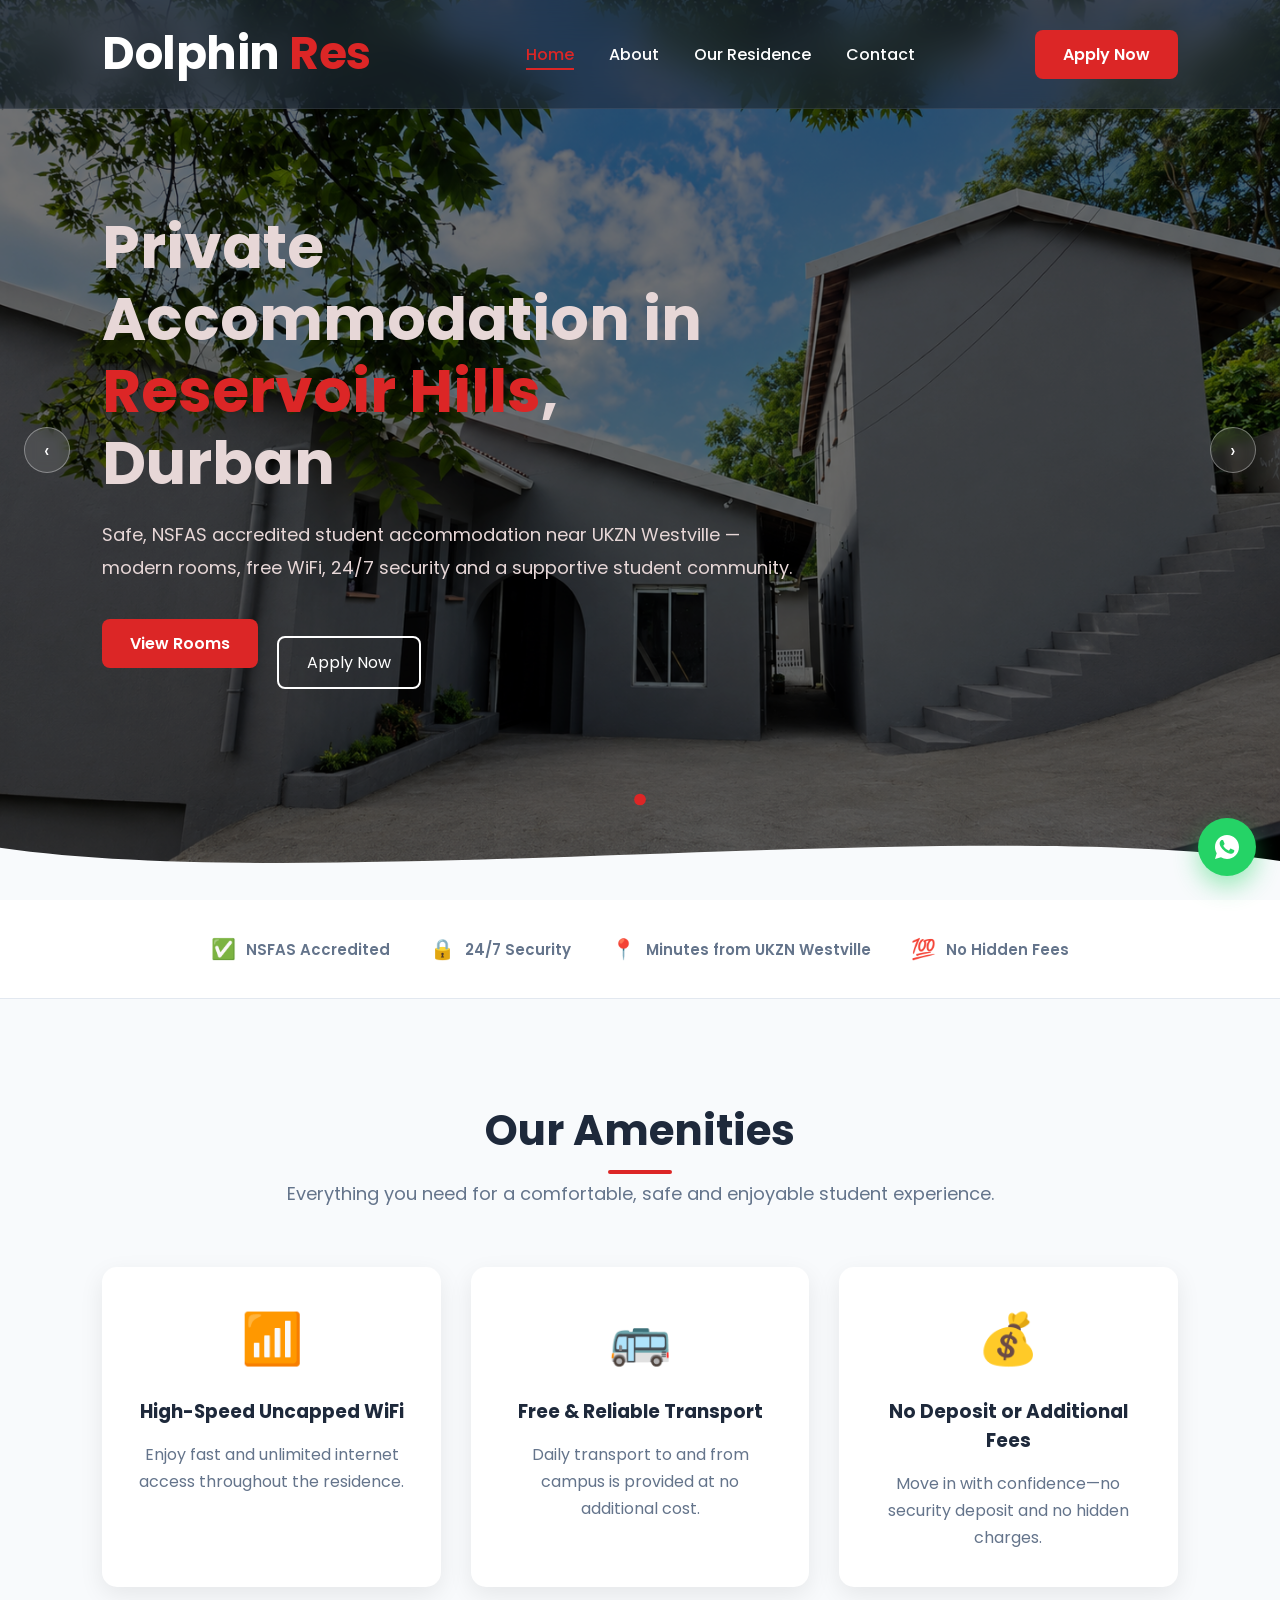
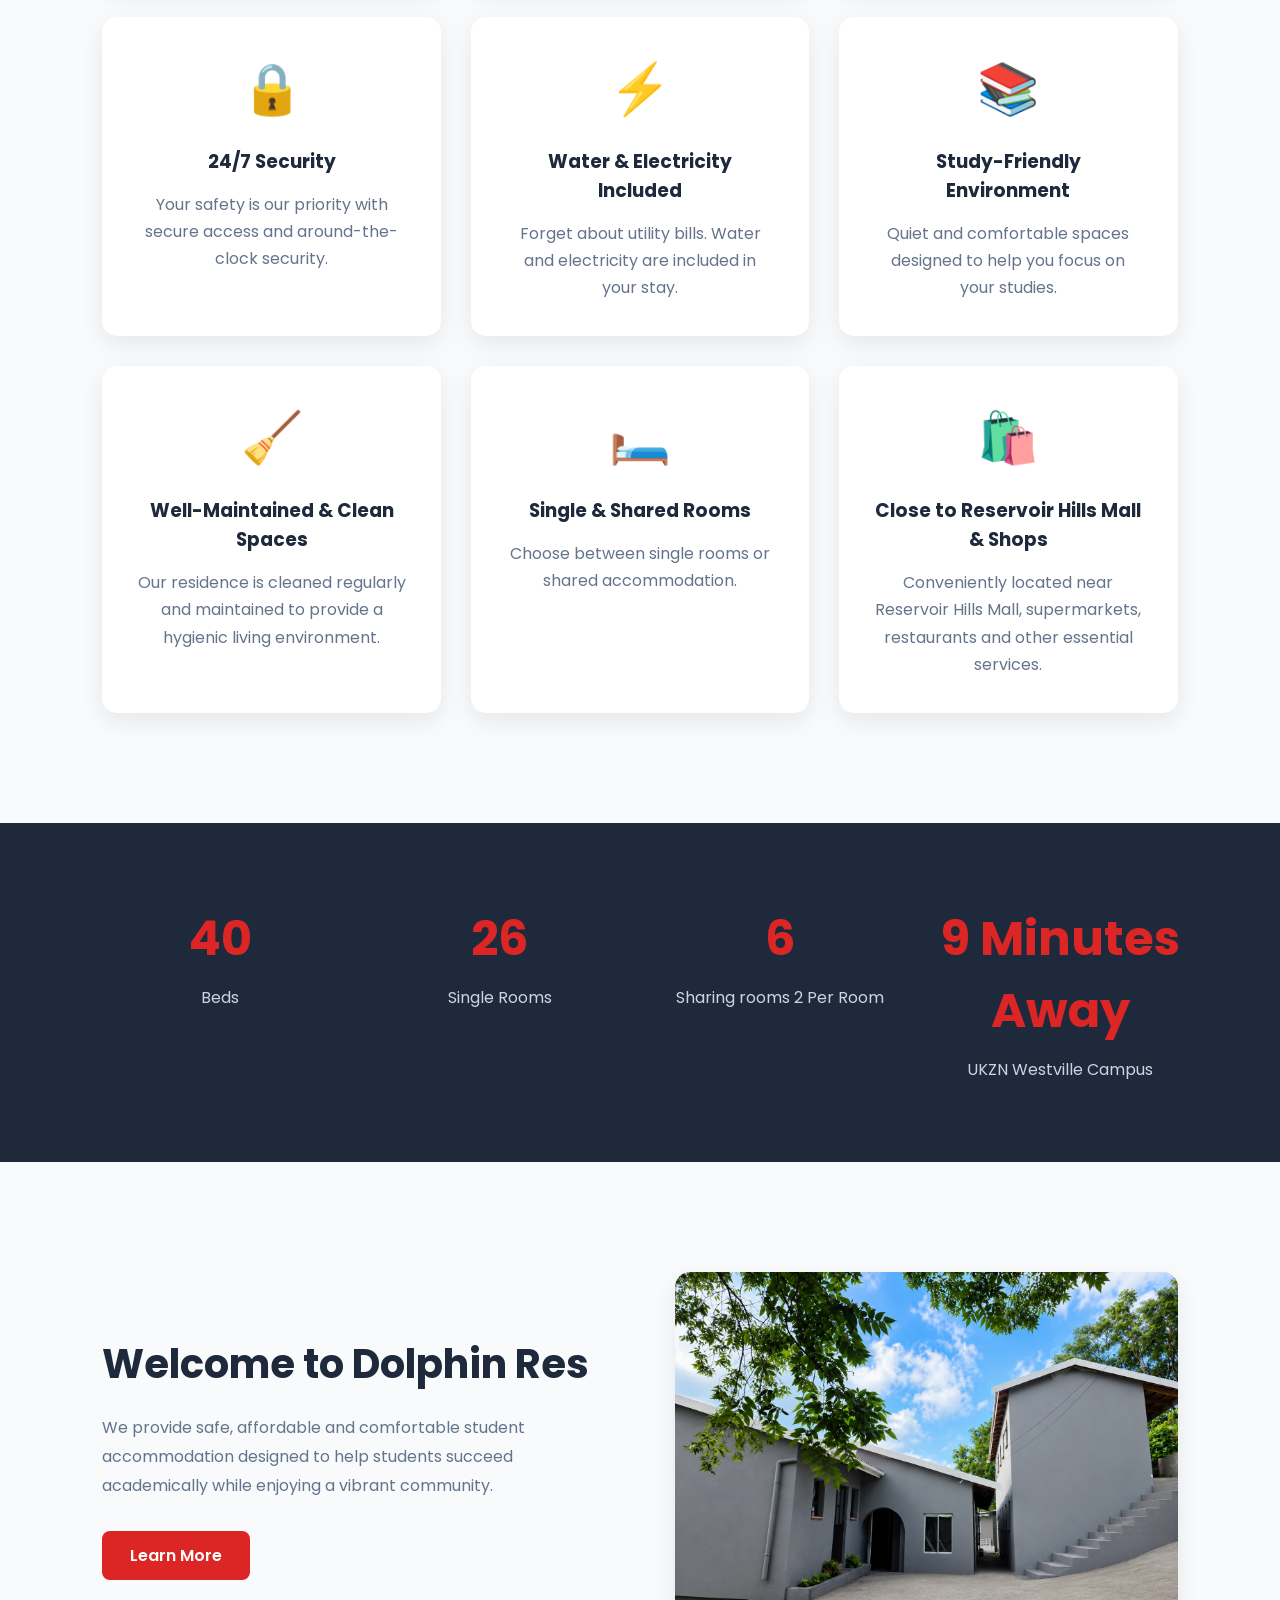
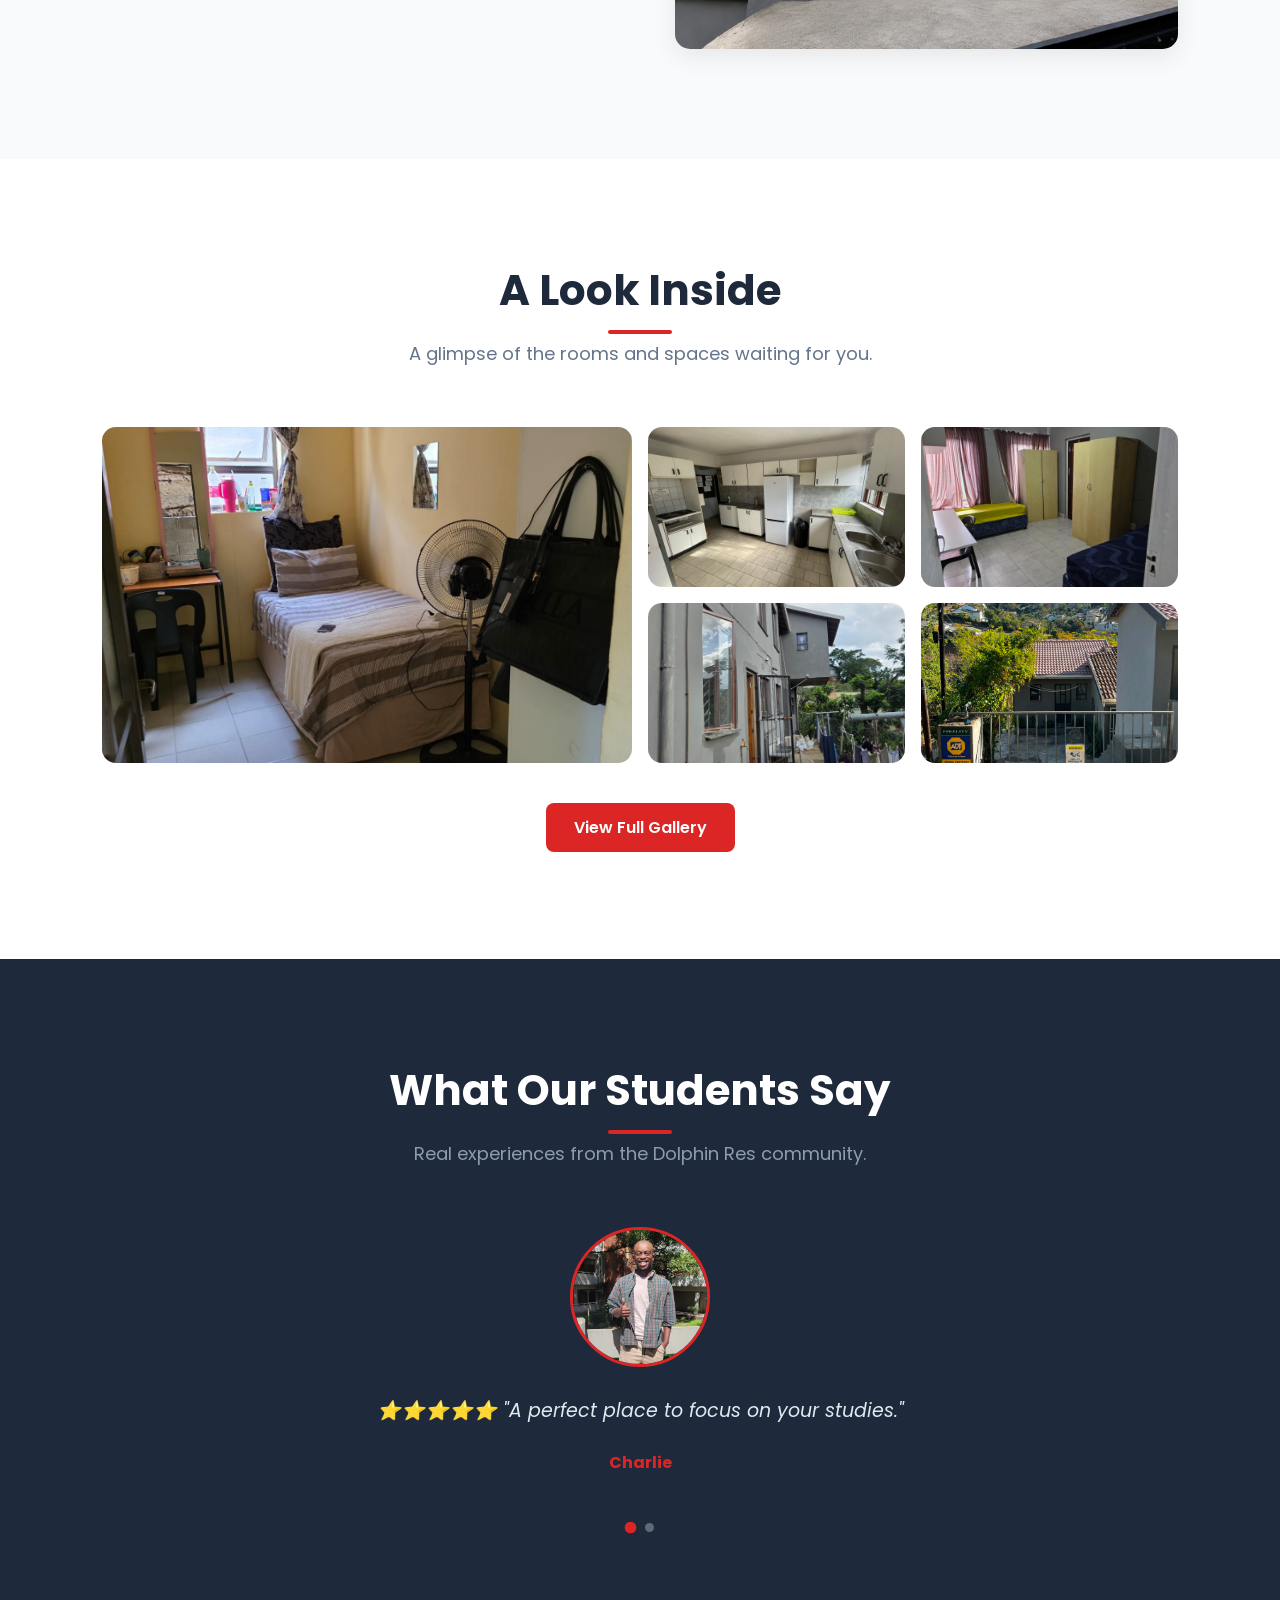
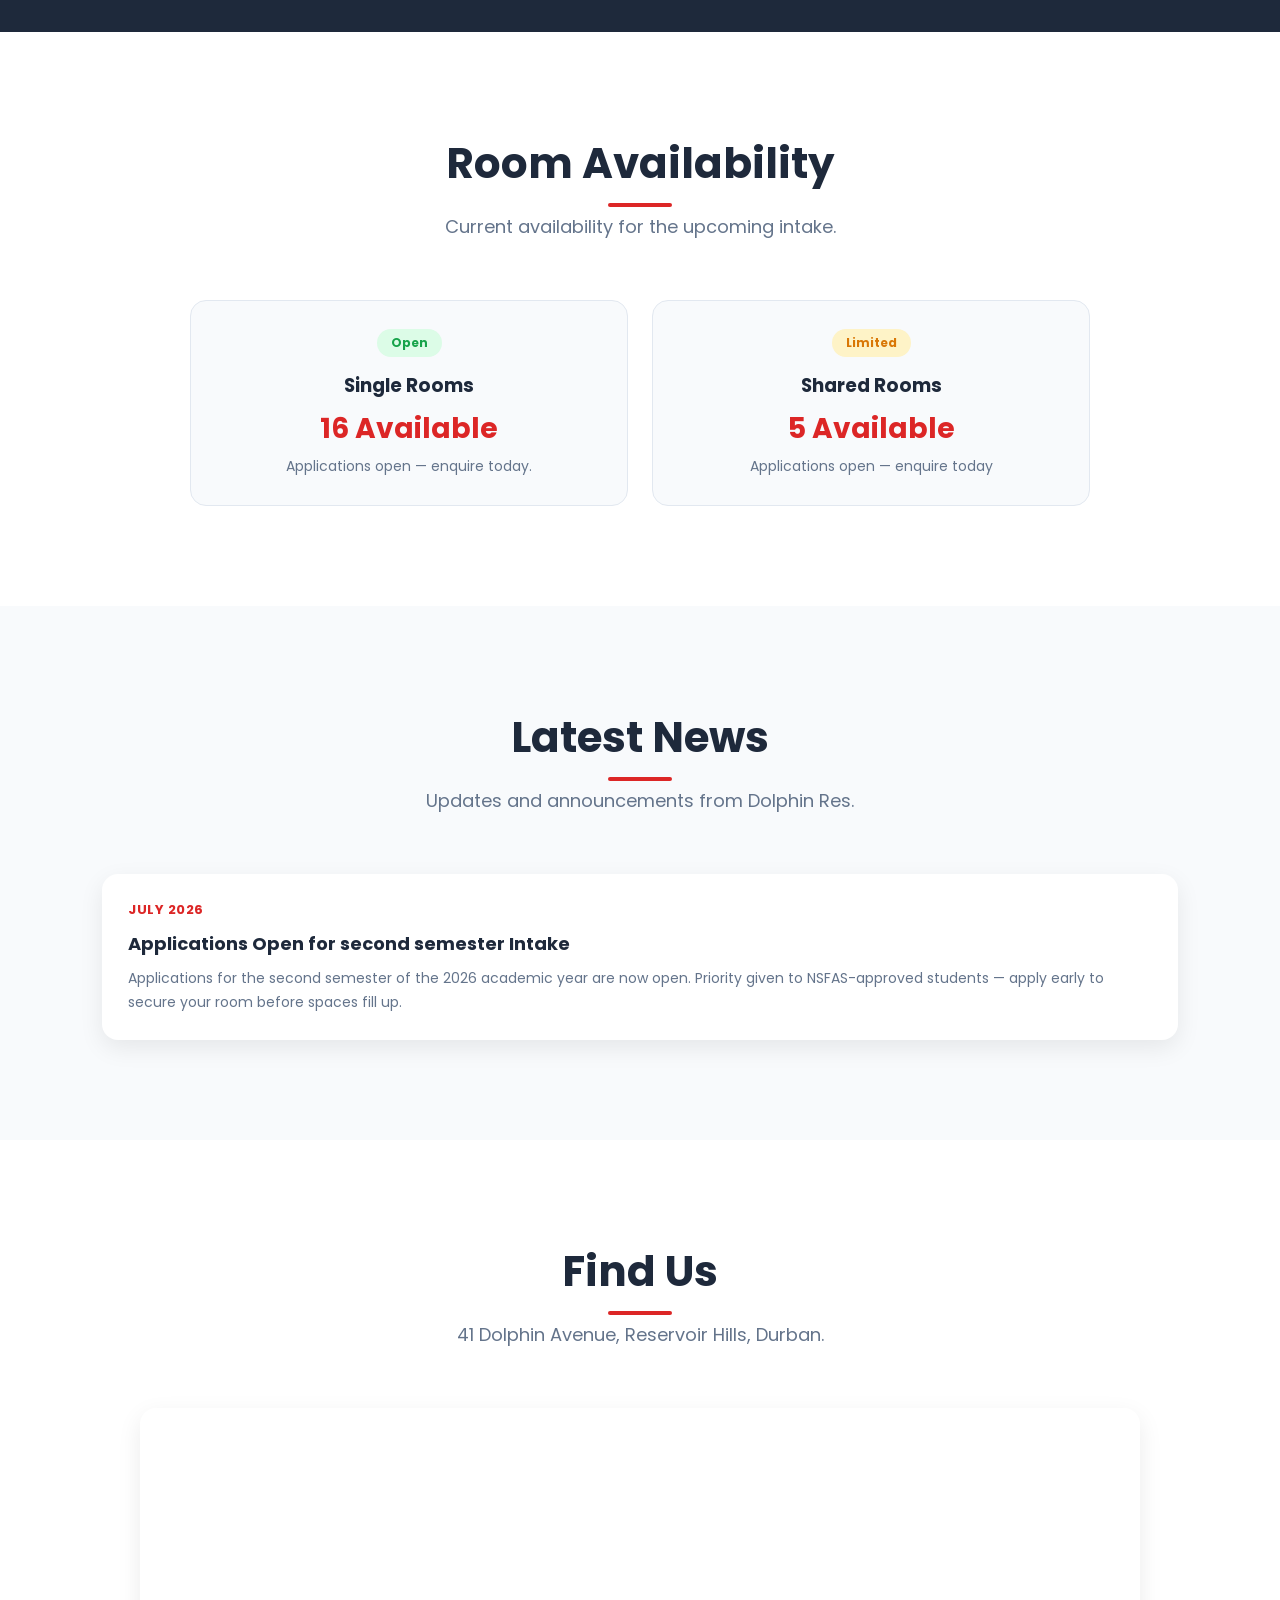
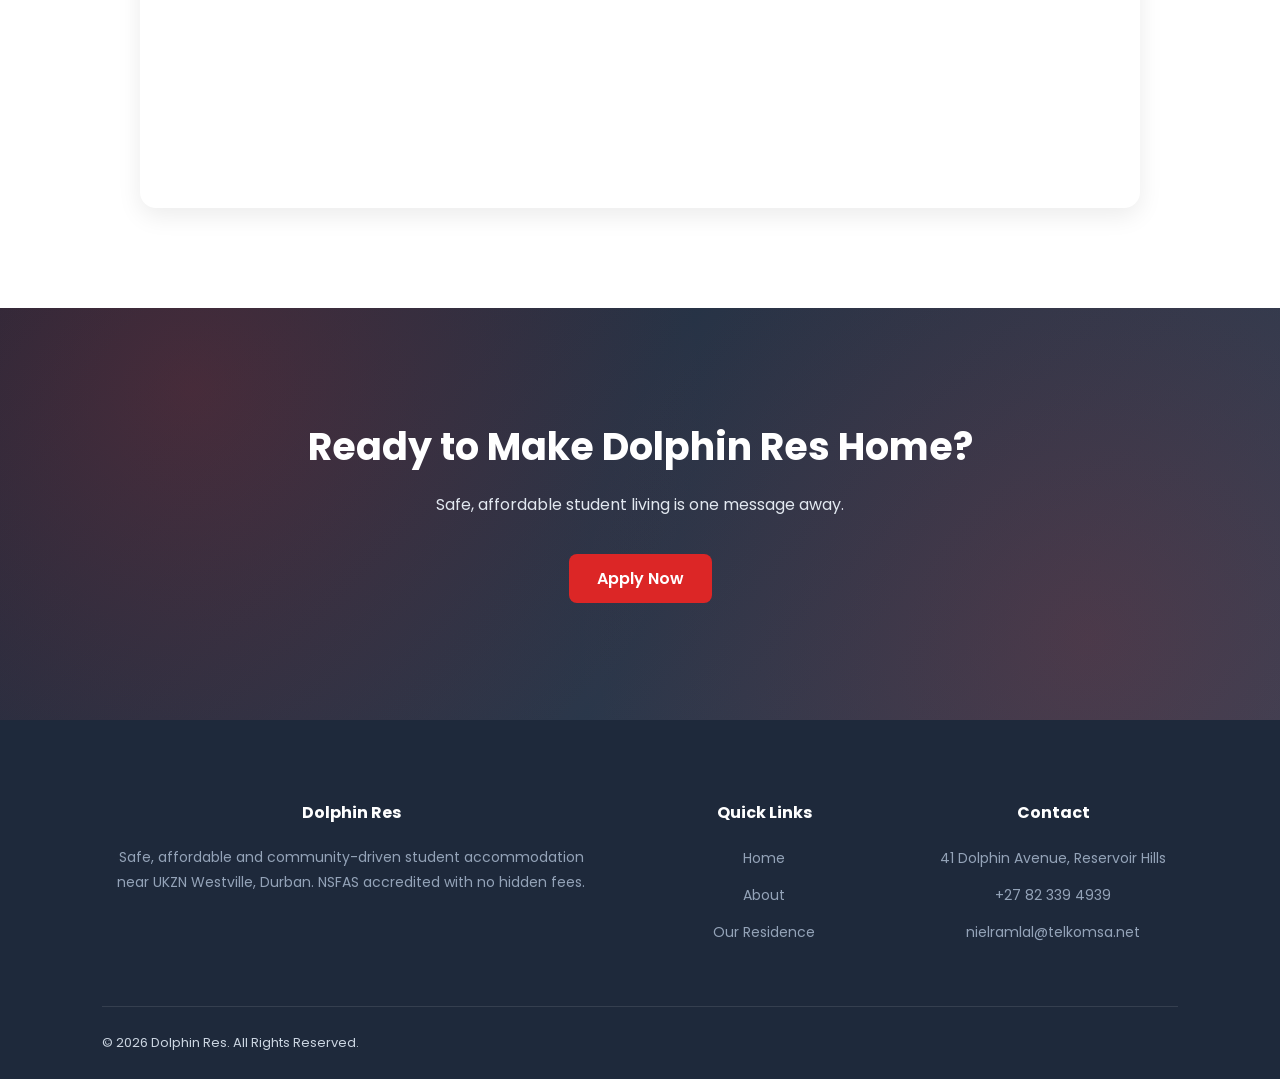
==== index.html @ 2613e701 "Add files via upload" ====
<!DOCTYPE html>
<html lang="en">

<head>

<meta charset="UTF-8">
<meta name="viewport" content="width=device-width, initial-scale=1.0">

<title>Dolphin Res | Private Accommodation Reservoir Hills, Durban</title>

<meta name="description" content="Private accommodation in Reservoir Hills, Durban — minutes from UKZN Westville. NSFAS accredited, 24/7 security, free WiFi, no hidden fees.">

<!-- Favicon -->
<link rel="icon" type="image/svg+xml" href="data:image/svg+xml,%3Csvg xmlns='http://www.w3.org/2000/svg' viewBox='0 0 100 100'%3E%3Ccircle cx='50' cy='50' r='50' fill='%231E293B'/%3E%3Ctext x='50' y='68' font-family='Arial,sans-serif' font-size='58' font-weight='700' fill='%23DC2626' text-anchor='middle'%3ED%3C/text%3E%3C/svg%3E">

<!-- Open Graph / social sharing -->
<meta property="og:title" content="Dolphin Res | Private Accommodation Reservoir Hills, Durban">
<meta property="og:description" content="Private accommodation in Reservoir Hills, Durban — minutes from UKZN Westville. NSFAS accredited, 24/7 security, free WiFi, no hidden fees.">
<meta property="og:type" content="website">
<meta property="og:image" content="images/hero.jpeg">
<meta property="og:url" content="index.html">

<!-- Stylesheets -->
<link rel="stylesheet" href="css/style.css">
<link rel="stylesheet" href="css/premium.css">

<link rel="preconnect" href="https://fonts.googleapis.com">
<link href="https://fonts.googleapis.com/css2?family=Poppins:wght@300;400;500;600;700;800&display=swap" rel="stylesheet">

<!-- Structured data: helps Google understand this as a real local business
     (shows up properly in Maps/local search results). Update the domain
     in "url" once you have a real one, and fill in openingHours if you
     want that to show too. -->
<script type="application/ld+json">
{
  "@context": "https://schema.org",
  "@type": "LodgingBusiness",
  "name": "Dolphin Res",
  "description": "Private accommodation in Reservoir Hills, Durban, minutes from UKZN Westville.",
  "url": "https://www.dolphinres.co.za/",
  "telephone": "+27823394939",
  "email": "nielramlal@telkomsa.net",
  "image": "https://www.dolphinres.co.za/images/hero.jpeg",
  "address": {
    "@type": "PostalAddress",
    "streetAddress": "41 Dolphin Avenue",
    "addressLocality": "Reservoir Hills",
    "addressRegion": "KwaZulu-Natal",
    "addressCountry": "ZA"
  }
}
</script>

</head>

<body>

<!-- ================================================
     LOADING SCREEN — shown until the page finishes loading
================================================= -->
<div class="loading-screen">
<div class="loading-logo">Dolphin <span>Res</span></div>
<div class="loading-spinner"></div>
</div>

<!-- Scroll progress bar, fills as the user scrolls down the page -->
<div class="scroll-progress"></div>

<!-- Accessibility: lets keyboard users jump straight to the main content -->
<a href="#main-content" class="skip-link">Skip to main content</a>

<!-- ================================================
     1. GLASS NAVIGATION BAR
================================================= -->
<header>

<nav class="navbar">

<div class="logo">
<h2>Dolphin <span>Res</span></h2>
</div>

<ul class="nav-links">

<li><a href="index.html" class="active">Home</a></li>
<li><a href="about.html">About</a></li>
<li><a href="residence.html">Our Residence</a></li>
<li><a href="contact.html">Contact</a></li>

</ul>

<a href="contact.html" class="btn">Apply Now</a>

<div class="menu-btn" role="button" tabindex="0" aria-label="Toggle menu" aria-expanded="false">
☰
</div>

</nav>

</header>

<!-- ================================================
     HERO — automatic slider, arrows, dots, animated text
================================================= -->
<section id="main-content" class="hero">

<!-- Slider images. Add more images to images/ and duplicate a .hero-slide div to add more slides. -->
<div class="hero-slider">
<div class="hero-slide active" style="background-image:url('images/hero.jpeg')"></div>
<div class="hero-slide active" style="background-image:url('images/hero2.jpeg')"></div>
<div class="hero-slide active" style="background-image:url('images/hero3.jpeg')"></div>

</div>

<div class="overlay"></div>

<button class="hero-arrow prev" aria-label="Previous slide">‹</button>
<button class="hero-arrow next" aria-label="Next slide">›</button>

<div class="hero-dots">
<button class="hero-dot active" aria-label="Slide 1"></button>
</div>

<div class="hero-content">

<h1>
Private Accommodation in
<span>Reservoir Hills</span>, Durban
</h1>

<p>
Safe, NSFAS accredited student accommodation near UKZN Westville —
modern rooms, free WiFi, 24/7 security and
a supportive student community.
</p>

<div class="hero-buttons">
<a href="residence.html" class="btn">View Rooms</a>
<a href="contact.html" class="btn-outline">Apply Now</a>
</div>

</div>

</section>

<!-- ================================================
     2. TRUST BAR
================================================= -->
<section class="trust-bar">

<div class="trust-item"><span class="trust-icon">✅</span> NSFAS Accredited</div>
<div class="trust-item"><span class="trust-icon">🔒</span> 24/7 Security</div>
<div class="trust-item"><span class="trust-icon">📍</span> Minutes from UKZN Westville</div>
<div class="trust-item"><span class="trust-icon">💯</span> No Hidden Fees</div>

</section>

<!-- ================================================
     3. AMENITIES
================================================= -->
<section class="amenities">

<div class="section-title">
<h2>Our Amenities</h2>
<p>Everything you need for a comfortable, safe and enjoyable student experience.</p>
</div>

<div class="amenities-container">

<div class="amenity-card">
<div class="icon">📶</div>
<h3>High-Speed Uncapped WiFi</h3>
<p>Enjoy fast and unlimited internet access throughout the residence.</p>
</div>

<div class="amenity-card">
<div class="icon">🚌</div>
<h3>Free & Reliable Transport</h3>
<p>Daily transport to and from campus is provided at no additional cost.</p>
</div>

<div class="amenity-card">
<div class="icon">💰</div>
<h3>No Deposit or Additional Fees</h3>
<p>Move in with confidence—no security deposit and no hidden charges.</p>
</div>

<div class="amenity-card">
<div class="icon">🔒</div>
<h3>24/7 Security</h3>
<p>Your safety is our priority with secure access and around-the-clock security.</p>
</div>

<div class="amenity-card">
<div class="icon">⚡</div>
<h3>Water & Electricity Included</h3>
<p>Forget about utility bills. Water and electricity are included in your stay.</p>
</div>

<div class="amenity-card">
<div class="icon">📚</div>
<h3>Study-Friendly Environment</h3>
<p>Quiet and comfortable spaces designed to help you focus on your studies.</p>
</div>

<div class="amenity-card">
<div class="icon">🧹</div>
<h3>Well-Maintained & Clean Spaces</h3>
<p>Our residence is cleaned regularly and maintained to provide a hygienic living environment.</p>
</div>

<div class="amenity-card">
<div class="icon">🛏️</div>
<h3>Single & Shared Rooms</h3>
<p>Choose between single rooms or shared accommodation.</p>
</div>

<div class="amenity-card">
<div class="icon">🛍️</div>
<h3>Close to Reservoir Hills Mall & Shops</h3>
<p>Conveniently located near Reservoir Hills Mall, supermarkets, restaurants and other essential services.</p>
</div>

</div>

</section>

<!-- ================================================
     4. ANIMATED STATISTICS
================================================= -->
<section class="stats">

<div>
<h2 id="beds" data-target="41" >0</h2>
<p>Beds</p>
</div>

<div>
<h2 id="single-rooms" data-target="27">0</h2>
<p>Single Rooms</p>
</div>

<div>
<h2 id="sharing-rooms" data-target="7">0</h2>
<p>Sharing rooms 2 Per Room</p>
</div>

<div>
<h2 id="university">9 Minutes Away</h2>
<p>UKZN Westville Campus</p>
</div>

</section>

<!-- ================================================
     ABOUT PREVIEW
================================================= -->
<section class="about">

<div class="about-text">
<h2>Welcome to Dolphin Res</h2>
<p>
We provide safe, affordable and comfortable
student accommodation designed to help
students succeed academically while enjoying
a vibrant community.
</p>
<a href="about.html" class="btn">Learn More</a>
</div>

<div class="about-image">
<img src="images/hero.jpeg" alt="Dolphin Res exterior">
</div>

</section>

<!-- ================================================
     5. GALLERY PREVIEW
================================================= -->
<section class="gallery-preview">

<div class="section-title">
<h2>A Look Inside</h2>
<p>A glimpse of the rooms and spaces waiting for you.</p>
</div>

<div class="gallery-preview-grid">

<a href="residence.html#gallery">
<img src="images/residence/room1.jpeg" alt="Single Room" loading="lazy">
</a>

<a href="residence.html#gallery">
<img src="images/residence/room4.jpeg" alt="Kitchen" loading="lazy">
</a>

<a href="residence.html#gallery">
<img src="images/residence/room5.jpeg" alt="Study Area" loading="lazy">
</a>

<a href="residence.html#gallery">
<img src="images/residence/room6.jpeg" alt="Outside View" loading="lazy">
</a>

<a href="residence.html#gallery">
<img src="images/residence/room22.jpeg" alt="Bathroom" loading="lazy">
</a>

</div>

<div class="gallery-preview-cta">
<a href="residence.html" class="btn">View Full Gallery</a>
</div>

</section>

<!-- ================================================
     6. TESTIMONIALS CAROUSEL
     Two real student testimonials with photos. Auto-advances every 6s,
     pauses on hover/focus, supports swipe (touch), arrow keys, and dot
     navigation. Photos: images/testimonials/student1.jpeg (student2.jpeg).
================================================= -->
<section class="testimonials">

<div class="section-title">
<h2>What Our Students Say</h2>
<p>Real experiences from the Dolphin Res community.</p>
</div>

<div class="testimonial-track" tabindex="0" aria-roledescription="carousel" aria-label="Student testimonials">

<div class="testimonial-slide active" aria-hidden="false">
<img class="testimonial-avatar" src="images/testimonials/student1.jpeg" alt="[Student 1 Name], Dolphin Res resident" onerror="this.replaceWith(Object.assign(document.createElement('div'),{className:'testimonial-avatar-fallback',textContent:'S'}))">
<p class="testimonial-quote">⭐⭐⭐⭐⭐ "A perfect place to focus on your studies."</p>
<div class="testimonial-name">Charlie</div>
<div class="testimonial-role"></div>
</div>

<div class="testimonial-slide" aria-hidden="true">
<img class="testimonial-avatar" src="images/testimonials/student2.jpeg" alt="[Student 2 Name], Dolphin Res resident" onerror="this.replaceWith(Object.assign(document.createElement('div'),{className:'testimonial-avatar-fallback',textContent:'T'}))">
<p class="testimonial-quote">⭐⭐⭐⭐⭐ "The community here is amazing and the facilities are top-notch."</p>
<div class="testimonial-name">Sbongiseni</div>
 
</div>

</div>

<div class="testimonial-dots">
<button class="testimonial-dot active" aria-label="Testimonial 1"></button>
<button class="testimonial-dot" aria-label="Testimonial 2"></button>
</div>

</section>

<!-- ================================================
     7. ROOM AVAILABILITY
     Placeholder counts — update these to reflect real availability.
================================================= -->
<section class="availability">

<div class="section-title">
<h2>Room Availability</h2>
<p>Current availability for the upcoming intake.</p>
</div>

<div class="availability-grid">

<div class="availability-card">
<span class="availability-status open">Open</span>
<h3>Single Rooms</h3>
<div class="count">16 Available</div>
<p>Applications open — enquire today.</p>
</div>

<div class="availability-card">
<span class="availability-status limited">Limited</span>
<h3>Shared Rooms</h3>
<div class="count">5 Available</div>
<p>Applications open — enquire today</p>
</div>

</div>

</section>

<!-- ================================================
     8. LATEST NEWS
     Placeholder announcements — replace with real updates.
================================================= -->
<section class="news">

<div class="section-title">
<h2>Latest News</h2>
<p>Updates and announcements from Dolphin Res.</p>
</div>

<div class="news-grid">

<div class="news-card">
<div class="news-card-body">
<span class="news-date"> July 2026</span>
<h3>Applications Open for second semester Intake</h3>
<p>
  Applications for the second semester of the 2026 academic year are now open. Priority given 
  to NSFAS-approved students — apply early to secure your room before 
  spaces fill up. </p>
</div>
</div>

</section>

<!-- ================================================
     9. GOOGLE MAPS
================================================= -->
<section class="home-map">

<div class="section-title">
<h2>Find Us</h2>
<p>41 Dolphin Avenue, Reservoir Hills, Durban.</p>
</div>

<div class="home-map-frame">
<iframe
src="https://maps.google.com/maps?q=41%20Dolphin%20Avenue%2C%20Reservoir%20Hills%2C%20Durban&t=&z=16&ie=UTF8&iwloc=&output=embed"
allowfullscreen=""
loading="lazy"
referrerpolicy="no-referrer-when-downgrade">
</iframe>
</div>

</section>

<!-- ================================================
     10. FINAL CALL TO ACTION
================================================= -->
<section class="final-cta">

<h2>Ready to Make Dolphin Res Home?</h2>
<p>Safe, affordable student living is one message away.</p>
<a href="contact.html" class="btn">Apply Now</a>

</section>

<!-- ================================================
     11. PREMIUM FOOTER
================================================= -->
<footer class="premium-footer">

<div class="footer-grid">

<div class="footer-col">
<h4>Dolphin Res</h4>
<p>
Safe, affordable and community-driven student accommodation
near UKZN Westville, Durban. NSFAS accredited with no hidden fees.
</p>
</div>

<div class="footer-col">
<h4>Quick Links</h4>
<ul>
<li><a href="index.html">Home</a></li>
<li><a href="about.html">About</a></li>
<li><a href="residence.html">Our Residence</a></li>
</ul>
</div>

<div class="footer-col">
<h4>Contact</h4>
<ul>
<li><a href="contact.html">41 Dolphin Avenue, Reservoir Hills</a></li>
<li><a href="tel:+27823394939">+27 82 339 4939</a></li>
<li><a href="mailto:nielramlal@telkomsa.net">nielramlal@telkomsa.net</a></li>
</ul>
</div>

</div>

<div class="footer-bottom">
<p>© 2026 Dolphin Res. All Rights Reserved.</p>
</div>

</footer>

<!-- Back to top button -->
<button class="back-to-top" aria-label="Back to top">↑</button>

<!-- Floating WhatsApp button -->
<a href="https://wa.me/27823394939" target="_blank" rel="noopener" class="whatsapp-float" aria-label="Chat with us on WhatsApp">
<svg viewBox="0 0 32 32" width="30" height="30" fill="#FFFFFF">
<path d="M16.004 3.2C8.94 3.2 3.2 8.94 3.2 16c0 2.36.63 4.63 1.83 6.63L3.2 28.8l6.33-1.79A12.75 12.75 0 0 0 16.004 28.8c7.06 0 12.8-5.74 12.8-12.8s-5.74-12.8-12.8-12.8zm7.5 18.1c-.32.9-1.86 1.72-2.57 1.83-.66.1-1.5.14-2.42-.15-.56-.18-1.27-.42-2.2-.82-3.87-1.67-6.4-5.58-6.59-5.84-.19-.26-1.58-2.1-1.58-4.01 0-1.9 1-2.84 1.36-3.23.35-.38.77-.48 1.02-.48l.73.01c.24.01.55-.09.86.66.32.78 1.1 2.7 1.2 2.9.1.19.16.42.03.68-.13.26-.2.42-.39.65-.19.23-.4.51-.57.69-.19.19-.4.4-.17.79.23.4.99 1.66 2.14 2.69 1.47 1.32 2.72 1.73 3.11 1.93.4.19.63.16.86-.1.24-.26.98-1.15 1.24-1.55.26-.4.51-.33.86-.2.35.13 2.2 1.05 2.58 1.24.38.19.63.29.72.45.1.16.1.94-.22 1.86z"/>
</svg>
</a>

<script src="js/script.js"></script>
<script src="js/home.js"></script>

</body>

</html>
---- css/style.css ----
/*=========================================
        DOLPHIN RES MAIN STYLESHEET
==========================================*/

:root{

    /* Main Colors */

    --background:#F8FAFC;
    --surface:#FFFFFF;

    --primary:#1E293B;
    --primary-light:#334155;

    --accent:#DC2626;
    --accent-hover:#B91C1C;
    --accent-soft:#FEE2E2;

    --text:#334155;
    --text-muted:#64748B;

    --border:#E2E8F0;

    --shadow:0 8px 25px rgba(0,0,0,.08);
    --shadow-hover:0 20px 40px rgba(0,0,0,.16);

    --ease:cubic-bezier(.4,0,.2,1);
    --ease-bounce:cubic-bezier(.34,1.56,.64,1);

}

*{
    margin:0;
    padding:0;
    box-sizing:border-box;
    font-family:'Poppins',sans-serif;
}

html{
    scroll-behavior:smooth;
}

body{

    background:var(--background);
    color:var(--text);
    overflow-x:hidden;

}

@media (prefers-reduced-motion: reduce){
    *, *::before, *::after{
        animation-duration:.001ms !important;
        animation-iteration-count:1 !important;
        transition-duration:.001ms !important;
        scroll-behavior:auto !important;
    }
}

/*================ KEYFRAMES ================*/

@keyframes fadeInUp{
    from{ opacity:0; transform:translateY(28px); }
    to{ opacity:1; transform:translateY(0); }
}

@keyframes fadeIn{
    from{ opacity:0; }
    to{ opacity:1; }
}

@keyframes popIn{
    0%{ opacity:0; transform:scale(.7); }
    70%{ opacity:1; transform:scale(1.06); }
    100%{ opacity:1; transform:scale(1); }
}

@keyframes shine{
    0%{ transform:translateX(-120%) skewX(-20deg); }
    100%{ transform:translateX(220%) skewX(-20deg); }
}

@keyframes bobDown{
    0%,100%{ transform:translate(-50%,0); opacity:.6; }
    50%{ transform:translate(-50%,8px); opacity:1; }
}

@keyframes floatIcon{
    0%,100%{ transform:translateY(0) rotate(0); }
    50%{ transform:translateY(-6px) rotate(-4deg); }
}

/*================ SCROLL REVEAL ================*/
/* Base state: hidden. JS adds .in-view when the element enters the viewport. */

.reveal{

    opacity:0;

    transform:translateY(28px);

    transition:opacity .7s var(--ease), transform .7s var(--ease);

}

.reveal.in-view{

    opacity:1;

    transform:translateY(0);

}

.reveal-pop{

    opacity:0;

    transform:scale(.7);

    transition:opacity .6s var(--ease-bounce), transform .6s var(--ease-bounce);

}

.reveal-pop.in-view{

    opacity:1;

    transform:scale(1);

}

.amenities-container .reveal:nth-child(1),.stats .reveal-pop:nth-child(1){ transition-delay:.05s; }
.amenities-container .reveal:nth-child(2),.stats .reveal-pop:nth-child(2){ transition-delay:.1s; }
.amenities-container .reveal:nth-child(3),.stats .reveal-pop:nth-child(3){ transition-delay:.15s; }
.amenities-container .reveal:nth-child(4),.stats .reveal-pop:nth-child(4){ transition-delay:.2s; }
.amenities-container .reveal:nth-child(5){ transition-delay:.25s; }
.amenities-container .reveal:nth-child(6){ transition-delay:.3s; }
.amenities-container .reveal:nth-child(7){ transition-delay:.35s; }
.amenities-container .reveal:nth-child(8){ transition-delay:.4s; }
.amenities-container .reveal:nth-child(9){ transition-delay:.45s; }

/*================ ACCESSIBILITY: SKIP LINK ================*/

.skip-link{

    position:absolute;

    left:-999px;

    top:auto;

    background:var(--accent);

    color:white;

    padding:14px 22px;

    border-radius:0 0 8px 0;

    font-weight:600;

    z-index:3000;

    text-decoration:none;

}

.skip-link:focus{

    left:0;

    top:0;

}

/*================ LOADING SCREEN ================*/

.loading-screen{

    position:fixed;

    inset:0;

    z-index:5000;

    display:flex;

    flex-direction:column;

    align-items:center;

    justify-content:center;

    gap:18px;

    background:var(--primary);

    transition:opacity .6s var(--ease), visibility .6s var(--ease);

}

.loading-screen.loaded{

    opacity:0;

    visibility:hidden;

    pointer-events:none;

}

.loading-logo{

    font-size:34px;

    font-weight:700;

    color:white;

    letter-spacing:-.5px;

}

.loading-logo span{

    color:var(--accent);

}

.loading-spinner{

    width:44px;

    height:44px;

    border:4px solid rgba(255,255,255,.15);

    border-top-color:var(--accent);

    border-radius:50%;

    animation:spin .9s linear infinite;

}

@keyframes spin{

    to{ transform:rotate(360deg); }

}

/*================ SCROLL PROGRESS BAR ================*/

.scroll-progress{

    position:fixed;

    top:0;

    left:0;

    height:3px;

    width:0%;

    background:linear-gradient(90deg, var(--accent), #F87171);

    z-index:1100;

    transition:width .1s linear;

}

/*================ BACK TO TOP BUTTON ================*/

.back-to-top{

    position:fixed;

    left:24px;

    bottom:24px;

    width:50px;

    height:50px;

    display:flex;

    align-items:center;

    justify-content:center;

    background:var(--primary);

    color:white;

    border:none;

    border-radius:50%;

    cursor:pointer;

    font-size:20px;

    box-shadow:var(--shadow);

    opacity:0;

    visibility:hidden;

    transform:translateY(10px);

    transition:opacity .3s var(--ease), transform .3s var(--ease), visibility .3s var(--ease), background .3s var(--ease);

    z-index:998;

}

.back-to-top.visible{

    opacity:1;

    visibility:visible;

    transform:translateY(0);

}

.back-to-top:hover{

    background:var(--accent);

    transform:translateY(-4px);

}

@media(max-width:900px){

    .back-to-top{

        left:16px;

        bottom:16px;

        width:44px;

        height:44px;

    }

}

/*================ RIPPLE BUTTON EFFECT ================*/

.ripple-effect{

    position:absolute;

    border-radius:50%;

    background:rgba(255,255,255,.55);

    transform:scale(0);

    animation:rippleAnim .6s linear;

    pointer-events:none;

}

@keyframes rippleAnim{

    to{

        transform:scale(2.6);

        opacity:0;

    }

}

/*================ GLASS NAV ON SCROLL ================*/

.navbar.scrolled{

    box-shadow:0 10px 30px rgba(0,0,0,.25);

    padding:14px 8%;

}

.navbar{

    display:flex;
    justify-content:space-between;
    align-items:center;

    position:fixed;

    width:100%;

    padding:20px 8%;

    background:rgba(30,41,59,.55);

    backdrop-filter:blur(18px);
    -webkit-backdrop-filter:blur(18px);

    border-bottom:1px solid rgba(255,255,255,.08);

    z-index:1000;

    transition:padding .35s var(--ease), box-shadow .35s var(--ease), background .35s var(--ease);

}

.logo{

    font-size:30px;
    font-weight:700;
    color:white;
    letter-spacing:-.5px;

}

.logo span{

    color:var(--accent);

}

.nav-links{

    display:flex;
    list-style:none;

}

.nav-links li{

    margin-left:35px;

}

.nav-links a{

    position:relative;

    color:white;

    text-decoration:none;

    font-weight:500;

    transition:color .3s var(--ease);

    padding-bottom:4px;

}

.nav-links a::after{

    content:"";
    position:absolute;
    left:0;
    bottom:0;
    width:100%;
    height:2px;
    background:var(--accent);
    transform:scaleX(0);
    transform-origin:right;
    transition:transform .35s var(--ease);

}

.nav-links a:hover{

    color:var(--accent);

}

.nav-links a:hover::after,
.nav-links a.active::after{

    transform:scaleX(1);
    transform-origin:left;

}

.active{

    color:var(--accent)!important;

}

/*================ BUTTONS ================*/

.btn{

    position:relative;
    overflow:hidden;

    display:inline-block;

    background:var(--accent);

    color:white;

    text-decoration:none;

    padding:12px 28px;

    border-radius:8px;

    transition:transform .3s var(--ease), box-shadow .3s var(--ease), background .3s var(--ease);

    font-weight:600;

    isolation:isolate;

}

.btn::before{

    content:"";
    position:absolute;
    inset:0;
    background:linear-gradient(120deg, transparent, rgba(255,255,255,.35), transparent);
    transform:translateX(-120%) skewX(-20deg);
    z-index:-1;

}

.btn:hover::before{

    animation:shine .9s var(--ease);

}

.btn:hover{

    background:var(--accent-hover);

    transform:translateY(-3px);

    box-shadow:0 10px 20px rgba(220,38,38,.35);

}

.btn:active{

    transform:translateY(-1px);

}

.btn-outline{

    display:inline-block;

    padding:12px 28px;

    border:2px solid white;

    color:white;

    text-decoration:none;

    border-radius:8px;

    margin-left:15px;

    transition:background .3s var(--ease), color .3s var(--ease), transform .3s var(--ease);

}

.btn-outline:hover{

    background:white;

    color:var(--primary);

    transform:translateY(-3px);

}

.menu-btn{

    display:none;

    color:white;

    font-size:30px;

    cursor:pointer;

    transition:transform .3s var(--ease);

}

.menu-btn:hover{

    transform:scale(1.1);

}

/*================ HERO ================*/

.hero{

    height:100vh;

    background:url("../images/hero.jpeg") center center/cover;

    display:flex;

    align-items:center;

    padding-left:8%;

    position:relative;

    overflow:hidden;

}

.overlay{

    position:absolute;

    top:0;
    left:0;
    right:0;
    bottom:0;

    background:rgba(0,0,0,.55);

    z-index:1;

}

.hero-content{

    position:relative;
    z-index:2;

    max-width:700px;

    color:rgb(231, 215, 215);

}

.hero h1{

    font-size:60px;

    line-height:1.2;

    margin-bottom:20px;

    opacity:0;

    animation:fadeInUp .8s var(--ease) .15s forwards;

}

.hero span{

    color:var(--accent);

}

.hero p{

    font-size:18px;

    line-height:1.8;

    margin-bottom:35px;

    opacity:0;

    animation:fadeInUp .8s var(--ease) .35s forwards;

}

.hero-buttons{

    opacity:0;

    animation:fadeInUp .8s var(--ease) .55s forwards;

}

/* scroll cue */

.hero::before{

    content:"";
    position:absolute;
    left:50%;
    bottom:34px;
    width:14px;
    height:14px;
    border-right:2px solid rgba(255,255,255,.75);
    border-bottom:2px solid rgba(255,255,255,.75);
    transform:translate(-50%,0) rotate(45deg);
    z-index:2;
    animation:bobDown 1.8s ease-in-out infinite;

}

/* wave divider into the next section */

.hero::after{

    content:"";
    position:absolute;
    left:0;
    bottom:-1px;
    width:100%;
    height:80px;
    z-index:2;
    background-image:url("data:image/svg+xml,%3Csvg xmlns='http://www.w3.org/2000/svg' viewBox='0 0 1200 120' preserveAspectRatio='none'%3E%3Cpath d='M0,40 C300,110 900,-10 1200,60 L1200,120 L0,120 Z' fill='%23F8FAFC'/%3E%3C/svg%3E");
    background-size:100% 100%;
    background-repeat:no-repeat;

}

/*================ AMENITIES ================*/

.amenities{

    padding:100px 8% 110px;

    background:var(--background);

}

.section-title{

    text-align:center;

    margin-bottom:60px;

}

.section-title h2{

    position:relative;

    display:inline-block;

    font-size:42px;

    color:var(--primary);

    margin-bottom:18px;

}

.section-title h2::after{

    content:"";
    position:absolute;
    left:50%;
    bottom:-12px;
    width:64px;
    height:4px;
    background:var(--accent);
    border-radius:4px;
    transform:translateX(-50%);

}

.section-title p{

    color:var(--text-muted);

    font-size:18px;

}

.amenities-container{

    display:grid;

    grid-template-columns:repeat(auto-fit,minmax(280px,1fr));

    gap:30px;

}

.amenity-card{

    position:relative;

    overflow:hidden;

    background:var(--surface);

    border-radius:15px;

    padding:35px;

    text-align:center;

    box-shadow:var(--shadow);

    transition:transform .4s var(--ease), box-shadow .4s var(--ease);

}

.amenity-card::before{

    content:"";
    position:absolute;
    top:0;
    left:0;
    width:100%;
    height:4px;
    background:var(--accent);
    transform:scaleX(0);
    transform-origin:left;
    transition:transform .4s var(--ease);

}

.amenity-card:hover::before{

    transform:scaleX(1);

}

.amenity-card:hover{

    transform:translateY(-12px);

    box-shadow:var(--shadow-hover);

}

.icon{

    font-size:50px;

    margin-bottom:20px;

    display:inline-block;

    transition:transform .4s var(--ease-bounce);

}

.amenity-card:hover .icon{

    animation:floatIcon 1.6s ease-in-out infinite;

}

.amenity-card h3{

    color:var(--primary);

    margin-bottom:15px;

}

.amenity-card p{

    color:var(--text-muted);

    line-height:1.7;

}

/*================ STATS ================*/

.stats{

    position:relative;

    display:grid;

    grid-template-columns:repeat(4,1fr);

    padding:80px;

    background:var(--primary);

    color:white;

    text-align:center;

}

.stats h2{

    font-size:48px;

    color:var(--accent);

    margin-bottom:10px;

}

.stats p{

    color:#CBD5E1;

}

/*================ ABOUT ================*/

.about{

    display:grid;

    grid-template-columns:1fr 1fr;

    gap:70px;

    align-items:center;

    padding:110px 8%;

}

.about h2{

    color:var(--primary);

    font-size:40px;

    margin-bottom:20px;

}

.about p{

    line-height:1.8;

    margin-bottom:30px;

    color:var(--text-muted);

}

.about-image{

    perspective:1000px;

}

.about img{

    display:block;

    width:100%;

    border-radius:15px;

    box-shadow:var(--shadow);

    transition:transform .5s var(--ease), box-shadow .5s var(--ease);

}

.about-image:hover img{

    transform:rotateY(-4deg) rotateX(2deg) scale(1.02);

    box-shadow:var(--shadow-hover);

}

/*================ FOOTER ================*/

footer{

    position:relative;

    background:var(--primary);

    color:white;

    text-align:center;

    padding:34px 30px 30px;

}

footer p{

    color:#CBD5E1;

}

/*================ FLOATING WHATSAPP BUTTON ================*/

.whatsapp-float{

    position:fixed;

    right:24px;
    bottom:24px;

    width:58px;
    height:58px;

    display:flex;
    align-items:center;
    justify-content:center;

    background:#25D366;

    border-radius:50%;

    text-decoration:none;

    box-shadow:0 10px 25px rgba(37,211,102,.45);

    z-index:999;

    transition:transform .3s var(--ease), box-shadow .3s var(--ease);

    animation:pulseGlow 2.4s ease-in-out infinite;

}

.whatsapp-float:hover{

    transform:scale(1.1);

    box-shadow:0 14px 30px rgba(37,211,102,.6);

}

@keyframes pulseGlow{

    0%,100%{ box-shadow:0 10px 25px rgba(37,211,102,.45); }
    50%{ box-shadow:0 10px 25px rgba(37,211,102,.45), 0 0 0 10px rgba(37,211,102,.15); }

}

@media(max-width:900px){

    .whatsapp-float{

        right:16px;
        bottom:16px;
        width:52px;
        height:52px;
        font-size:24px;

    }

}

/*================ RESPONSIVE ================*/

@media(max-width:900px){

.nav-links{

    display:none;

}

.nav-links.open{

    display:flex;

    position:absolute;

    top:100%;

    left:0;

    width:100%;

    flex-direction:column;

    align-items:center;

    gap:20px;

    padding:24px 0;

    background:rgba(30,41,59,.98);

    backdrop-filter:blur(10px);

    animation:fadeInUp .35s var(--ease);

}

.nav-links.open li{

    margin-left:0;

}

.menu-btn{

    display:block;

}

.hero{

    padding:0 8%;

    text-align:center;

}

.hero h1{

    font-size:42px;

}

.hero-buttons{

    display:flex;

    flex-direction:column;

    gap:15px;

}

.btn-outline{

    margin-left:0;

}

.stats{

    grid-template-columns:repeat(2,1fr);

    gap:40px;

    padding:60px 40px;

}

.about{

    grid-template-columns:1fr;

}

}
---- css/premium.css ----
/*=========================================
   DOLPHIN RES — PREMIUM HOMEPAGE COMPONENTS
==========================================*/

/*================ HERO SLIDER ================*/

.hero-slider{

    position:absolute;

    inset:0;

    z-index:0;

}

.hero-slide{

    position:absolute;

    inset:0;

    background-size:cover;

    background-position:center;

    opacity:0;

    transition:opacity 1.2s var(--ease);

}

.hero-slide.active{

    opacity:1;

}

.hero-arrow{

    position:absolute;

    top:50%;

    transform:translateY(-50%);

    z-index:3;

    width:46px;

    height:46px;

    border-radius:50%;

    border:1px solid rgba(255,255,255,.35);

    background:rgba(255,255,255,.1);

    backdrop-filter:blur(6px);

    color:white;

    font-size:20px;

    display:flex;

    align-items:center;

    justify-content:center;

    cursor:pointer;

    transition:background .3s var(--ease), transform .3s var(--ease);

}

.hero-arrow:hover{

    background:rgba(255,255,255,.25);

    transform:translateY(-50%) scale(1.08);

}

.hero-arrow.prev{ left:24px; }
.hero-arrow.next{ right:24px; }

.hero-dots{

    position:absolute;

    left:50%;

    bottom:96px;

    transform:translateX(-50%);

    z-index:3;

    display:flex;

    gap:10px;

}

.hero-dot{

    width:9px;

    height:9px;

    border-radius:50%;

    background:rgba(255,255,255,.45);

    cursor:pointer;

    transition:background .3s var(--ease), transform .3s var(--ease);

    border:none;

    padding:0;

}

.hero-dot.active{

    background:var(--accent);

    transform:scale(1.3);

}

@media(max-width:900px){

    .hero-arrow{

        width:38px;

        height:38px;

        font-size:16px;

    }

    .hero-arrow.prev{ left:12px; }
    .hero-arrow.next{ right:12px; }

    .hero-dots{ bottom:70px; }

}

/*================ TRUST BAR ================*/

.trust-bar{

    display:flex;

    flex-wrap:wrap;

    justify-content:center;

    align-items:center;

    gap:40px;

    padding:34px 8%;

    background:var(--surface);

    border-bottom:1px solid var(--border);

}

.trust-item{

    display:flex;

    align-items:center;

    gap:10px;

    color:var(--text-muted);

    font-weight:600;

    font-size:15px;

}

.trust-item .trust-icon{

    font-size:20px;

}

/*================ GALLERY PREVIEW ================*/

.gallery-preview{

    padding:100px 8%;

    background:var(--surface);

}

.gallery-preview-grid{

    display:grid;

    grid-template-columns:repeat(4,1fr);

    grid-auto-rows:160px;

    gap:16px;

    max-width:1100px;

    margin:0 auto 40px;

}

.gallery-preview-grid a{

    position:relative;

    overflow:hidden;

    border-radius:14px;

    display:block;

}

.gallery-preview-grid a:nth-child(1){ grid-column:span 2; grid-row:span 2; }

.gallery-preview-grid img{

    width:100%;

    height:100%;

    object-fit:cover;

    display:block;

    transition:transform .6s var(--ease);

}

.gallery-preview-grid a:hover img{

    transform:scale(1.1);

}

.gallery-preview-cta{

    text-align:center;

}

@media(max-width:900px){

    .gallery-preview-grid{

        grid-template-columns:repeat(2,1fr);

        grid-auto-rows:130px;

    }

}

/*================ TESTIMONIALS CAROUSEL ================*/

.testimonials{

    position:relative;

    padding:100px 8%;

    background:var(--primary);

    color:white;

    overflow:hidden;

}

.testimonial-track{

    position:relative;

    max-width:720px;

    margin:0 auto;

    min-height:260px;

    touch-action:pan-y;

    border-radius:16px;

}

.testimonial-track:focus-visible{

    outline:2px solid var(--accent);

    outline-offset:6px;

}

.testimonial-slide{

    position:absolute;

    inset:0;

    opacity:0;

    transform:translateY(16px);

    transition:opacity .6s var(--ease), transform .6s var(--ease);

    pointer-events:none;

    text-align:center;

}

.testimonial-slide.active{

    opacity:1;

    transform:translateY(0);

    pointer-events:auto;

    position:relative;

}

.testimonial-avatar{

    width:140px;

    height:140px;

    border-radius:50%;

    margin:0 auto 20px;

    object-fit:cover;

    border:3px solid var(--accent);

}

.testimonial-avatar-fallback{

    width:140px;

    height:140px;

    border-radius:50%;

    margin:0 auto 20px;

    background:var(--accent);

    color:white;

    display:flex;

    align-items:center;

    justify-content:center;

    font-weight:700;

    font-size:22px;

}

.testimonial-quote{

    font-size:19px;

    line-height:1.8;

    color:#E2E8F0;

    margin-bottom:22px;

    font-style:italic;

}

.testimonial-name{

    font-weight:700;

}

.testimonial-role{

    color:#94A3B8;

    font-size:14px;

}

.testimonial-dots{

    display:flex;

    justify-content:center;

    gap:10px;

    margin-top:36px;

}

.testimonial-dot{

    width:9px;

    height:9px;

    border-radius:50%;

    background:rgba(255,255,255,.3);

    border:none;

    cursor:pointer;

    transition:background .3s var(--ease), transform .3s var(--ease);

    padding:0;

}

.testimonial-dot.active{

    background:var(--accent);

    transform:scale(1.3);

}

/*================ AVAILABILITY ================*/

.availability{

    padding:100px 8%;

    background:var(--surface);

}

.availability-grid{

    display:grid;

    grid-template-columns:repeat(auto-fit,minmax(240px,1fr));

    gap:24px;

    max-width:900px;

    margin:0 auto;

}

.availability-card{

    background:var(--background);

    border-radius:16px;

    padding:28px;

    text-align:center;

    border:1px solid var(--border);

    transition:transform .4s var(--ease), box-shadow .4s var(--ease);

}

.availability-card:hover{

    transform:translateY(-8px);

    box-shadow:var(--shadow);

}

.availability-status{

    display:inline-block;

    padding:5px 14px;

    border-radius:999px;

    font-size:12px;

    font-weight:700;

    margin-bottom:14px;

}

.availability-status.open{

    background:#DCFCE7;

    color:#16A34A;

}

.availability-status.limited{

    background:#FEF3C7;

    color:#D97706;

}

.availability-card h3{

    color:var(--primary);

    margin-bottom:8px;

}

.availability-card .count{

    font-size:28px;

    font-weight:700;

    color:var(--accent);

    margin-bottom:6px;

}

.availability-card p{

    color:var(--text-muted);

    font-size:14px;

}

/*================ LATEST NEWS ================*/

.news{

    padding:100px 8%;

    background:var(--background);

}

.news-grid{

    display:grid;

    grid-template-columns:repeat(auto-fit,minmax(280px,1fr));

    gap:30px;

}

.news-card{

    background:var(--surface);

    border-radius:16px;

    overflow:hidden;

    box-shadow:var(--shadow);

    transition:transform .4s var(--ease), box-shadow .4s var(--ease);

}

.news-card:hover{

    transform:translateY(-8px);

    box-shadow:var(--shadow-hover);

}

.news-card-body{

    padding:26px;

}

.news-date{

    color:var(--accent);

    font-size:13px;

    font-weight:700;

    text-transform:uppercase;

    letter-spacing:.5px;

    margin-bottom:10px;

    display:block;

}

.news-card h3{

    color:var(--primary);

    margin-bottom:10px;

    font-size:18px;

}

.news-card p{

    color:var(--text-muted);

    font-size:14px;

    line-height:1.7;

}

/*================ MAP SECTION ================*/

.home-map{

    padding:100px 8%;

    background:var(--surface);

}

.home-map-frame{

    max-width:1000px;

    margin:0 auto;

    border-radius:16px;

    overflow:hidden;

    box-shadow:var(--shadow);

}

.home-map-frame iframe{

    width:100%;

    height:400px;

    border:0;

    display:block;

}

/*================ FINAL CTA ================*/

.final-cta{

    position:relative;

    text-align:center;

    padding:110px 8%;

    background:linear-gradient(135deg, var(--primary), var(--primary-light));

    color:white;

    overflow:hidden;

}

.final-cta::before{

    content:"";
    position:absolute;
    inset:0;
    background:
        radial-gradient(circle at 15% 20%, rgba(220,38,38,.2), transparent 45%),
        radial-gradient(circle at 85% 80%, rgba(220,38,38,.16), transparent 45%);
    pointer-events:none;

}

.final-cta h2{

    position:relative;

    font-size:38px;

    margin-bottom:16px;

}

.final-cta p{

    position:relative;

    max-width:520px;

    margin:0 auto 34px;

    line-height:1.8;

    color:#E2E8F0;

}

/*================ PREMIUM FOOTER ================*/

.premium-footer{

    background:var(--primary);

    color:white;

    padding:80px 8% 0;

}

.footer-grid{

    display:grid;

    grid-template-columns:2fr 1fr 1fr;

    gap:40px;

    padding-bottom:50px;

    border-bottom:1px solid rgba(255,255,255,.1);

}

.footer-col h4{

    font-size:16px;

    margin-bottom:20px;

    color:white;

}

.footer-col p{

    color:#94A3B8;

    font-size:14px;

    line-height:1.8;

}

.footer-col ul{

    list-style:none;

}

.footer-col ul li{

    margin-bottom:12px;

}

.footer-col ul a{

    color:#94A3B8;

    text-decoration:none;

    font-size:14px;

    transition:color .3s var(--ease);

}

.footer-col ul a:hover{

    color:var(--accent);

}

.footer-bottom{

    display:flex;

    flex-wrap:wrap;

    justify-content:space-between;

    align-items:center;

    gap:14px;

    padding:26px 0;

    font-size:13px;

    color:#94A3B8;

}

.footer-bottom-links{

    display:flex;

    gap:20px;

}

.footer-bottom-links a{

    color:#94A3B8;

    text-decoration:none;

    transition:color .3s var(--ease);

}

.footer-bottom-links a:hover{

    color:var(--accent);

}

@media(max-width:900px){

    .footer-grid{

        grid-template-columns:1fr 1fr;

    }

    .footer-bottom{

        flex-direction:column;

        text-align:center;

    }

}

@media(max-width:520px){

    .footer-grid{

        grid-template-columns:1fr;

    }

}

/*================ SECTION-TITLE ON DARK BACKGROUND ================*/

.testimonials .section-title h2,
.final-cta h2{

    color:white;

}

.testimonials .section-title p{

    color:#8e9caf;

}
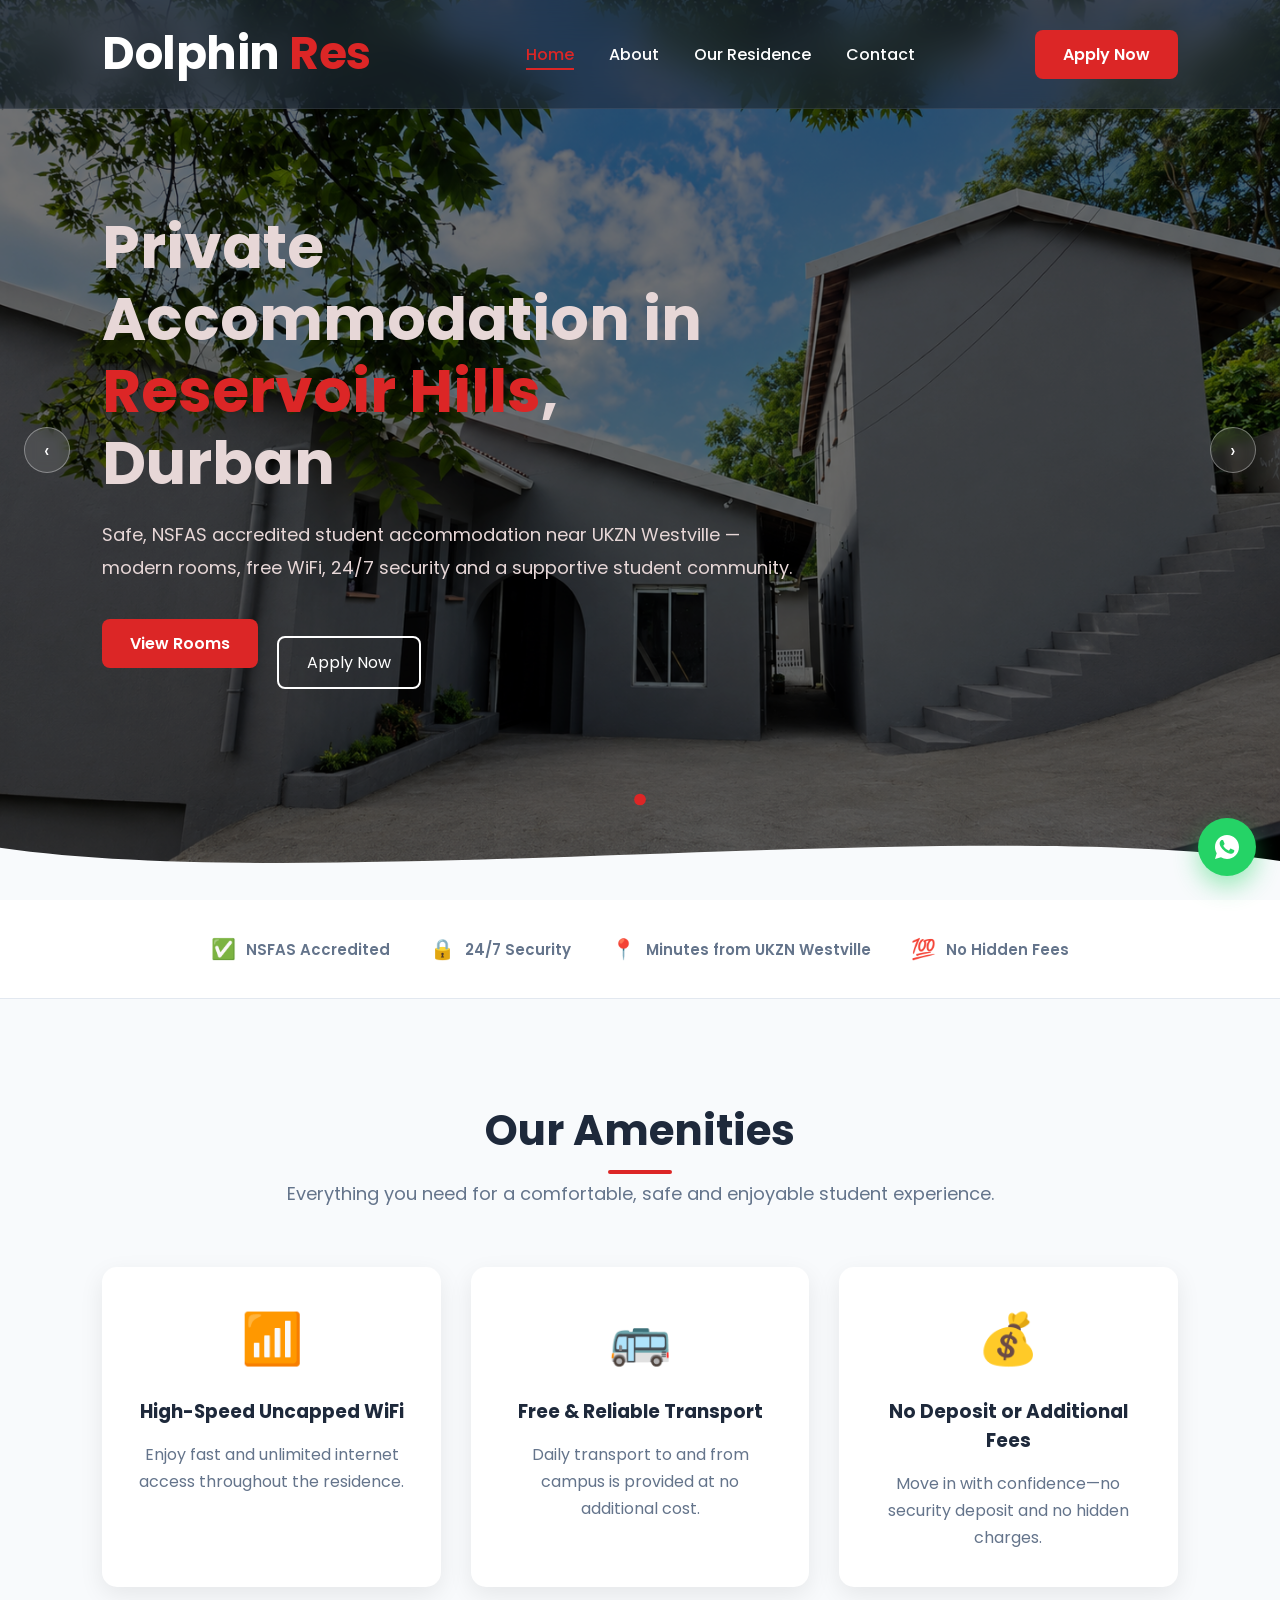
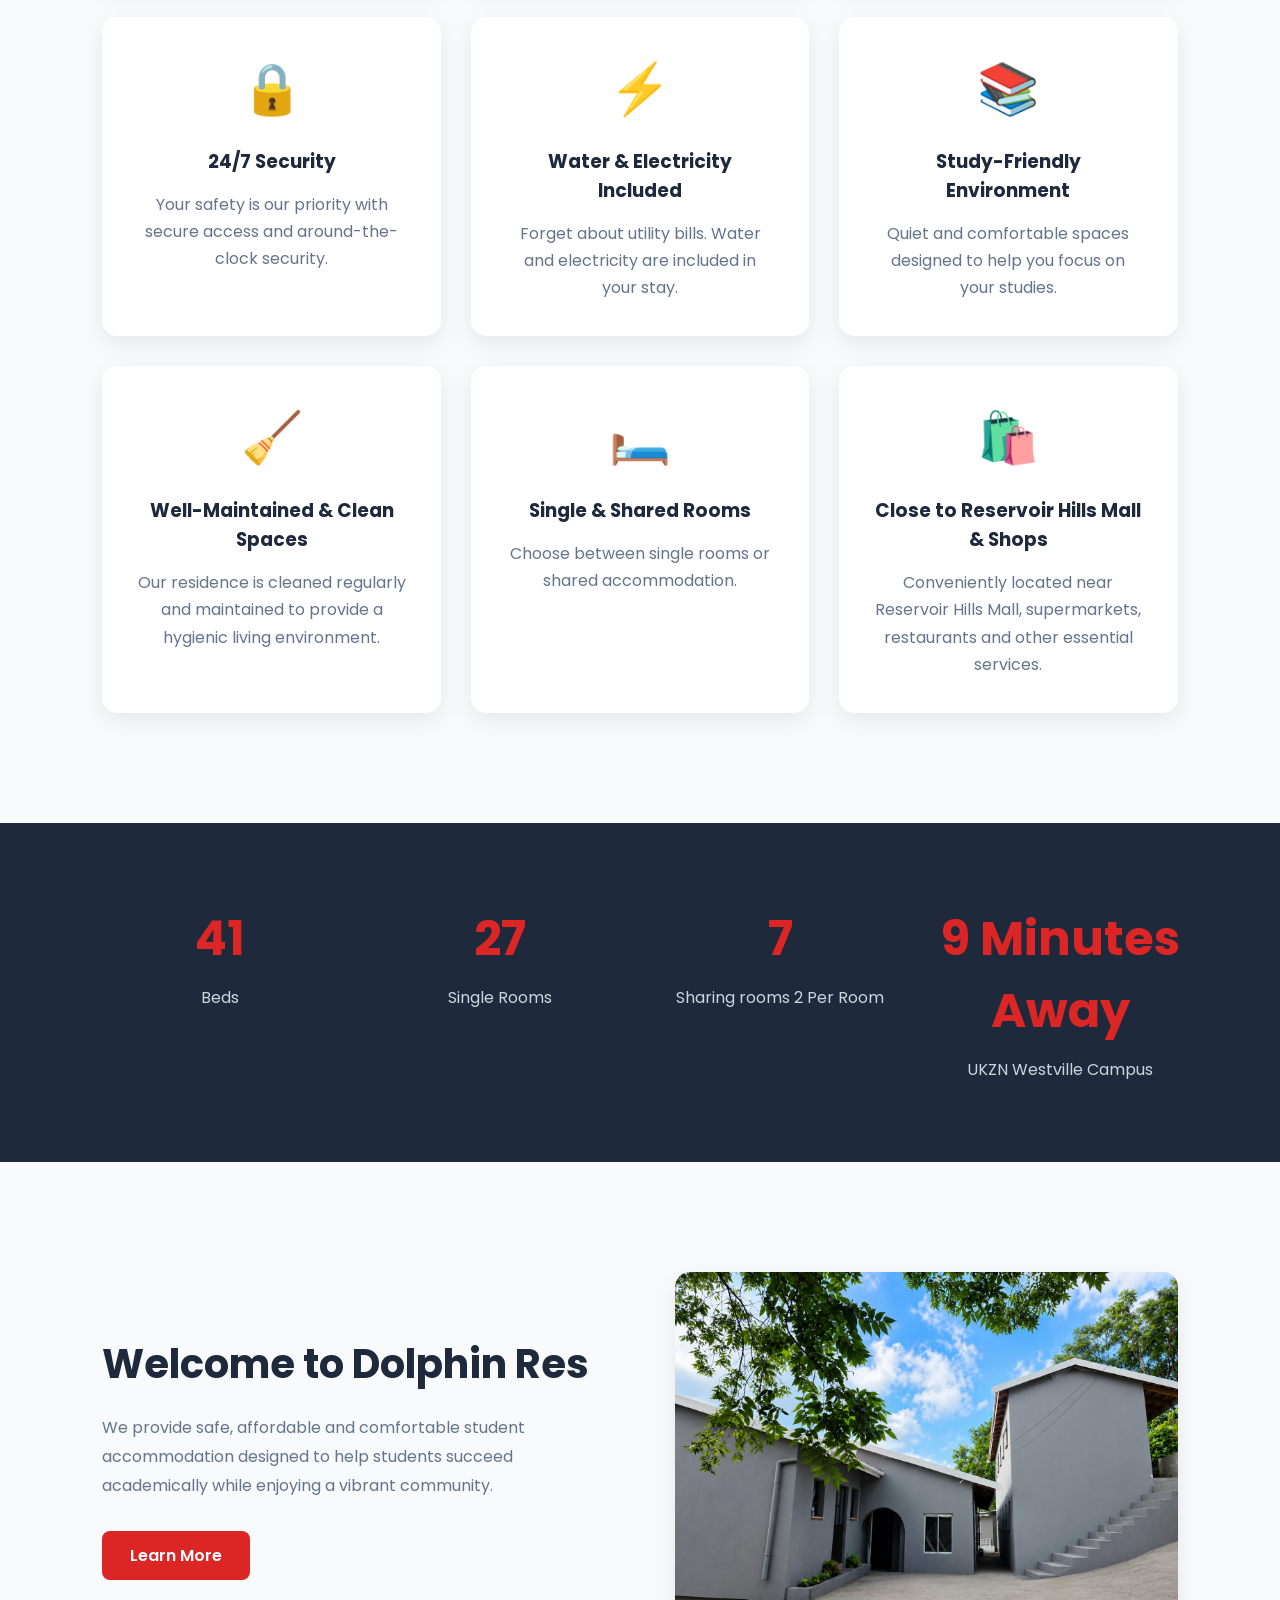
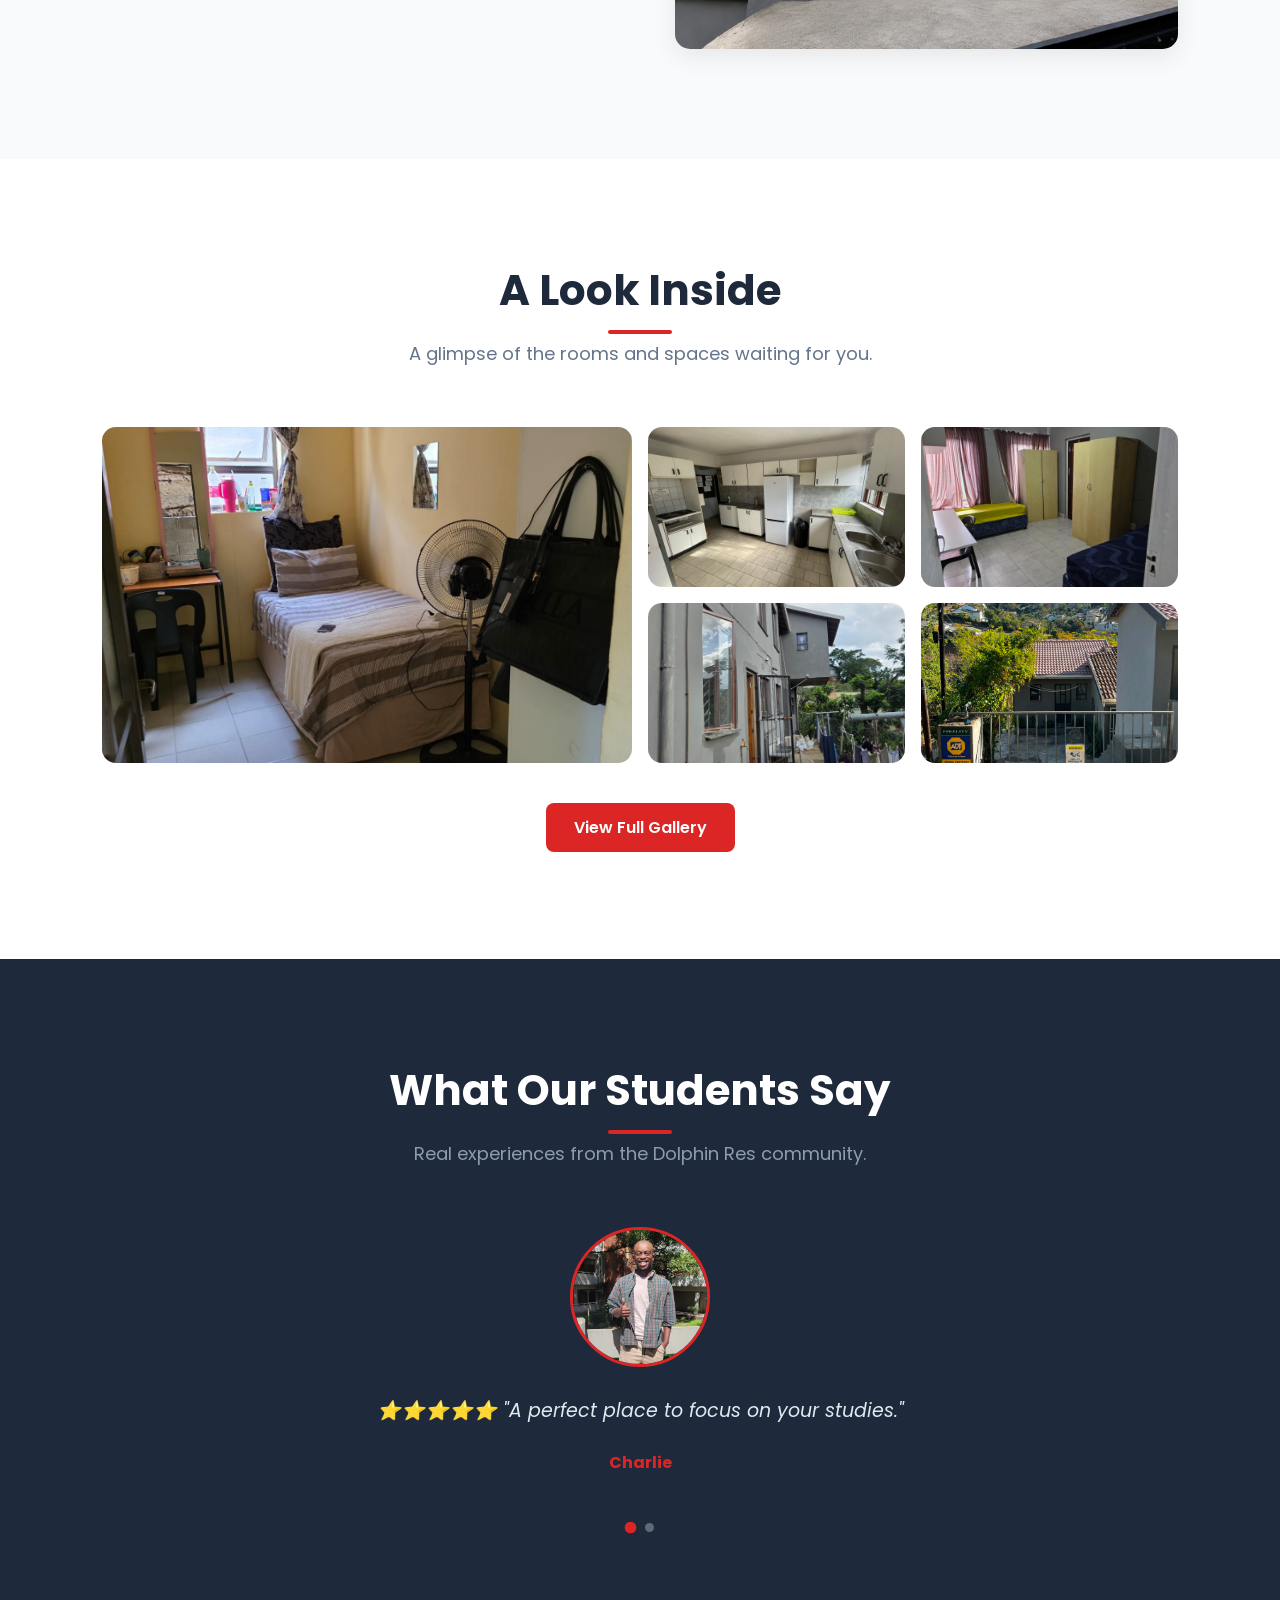
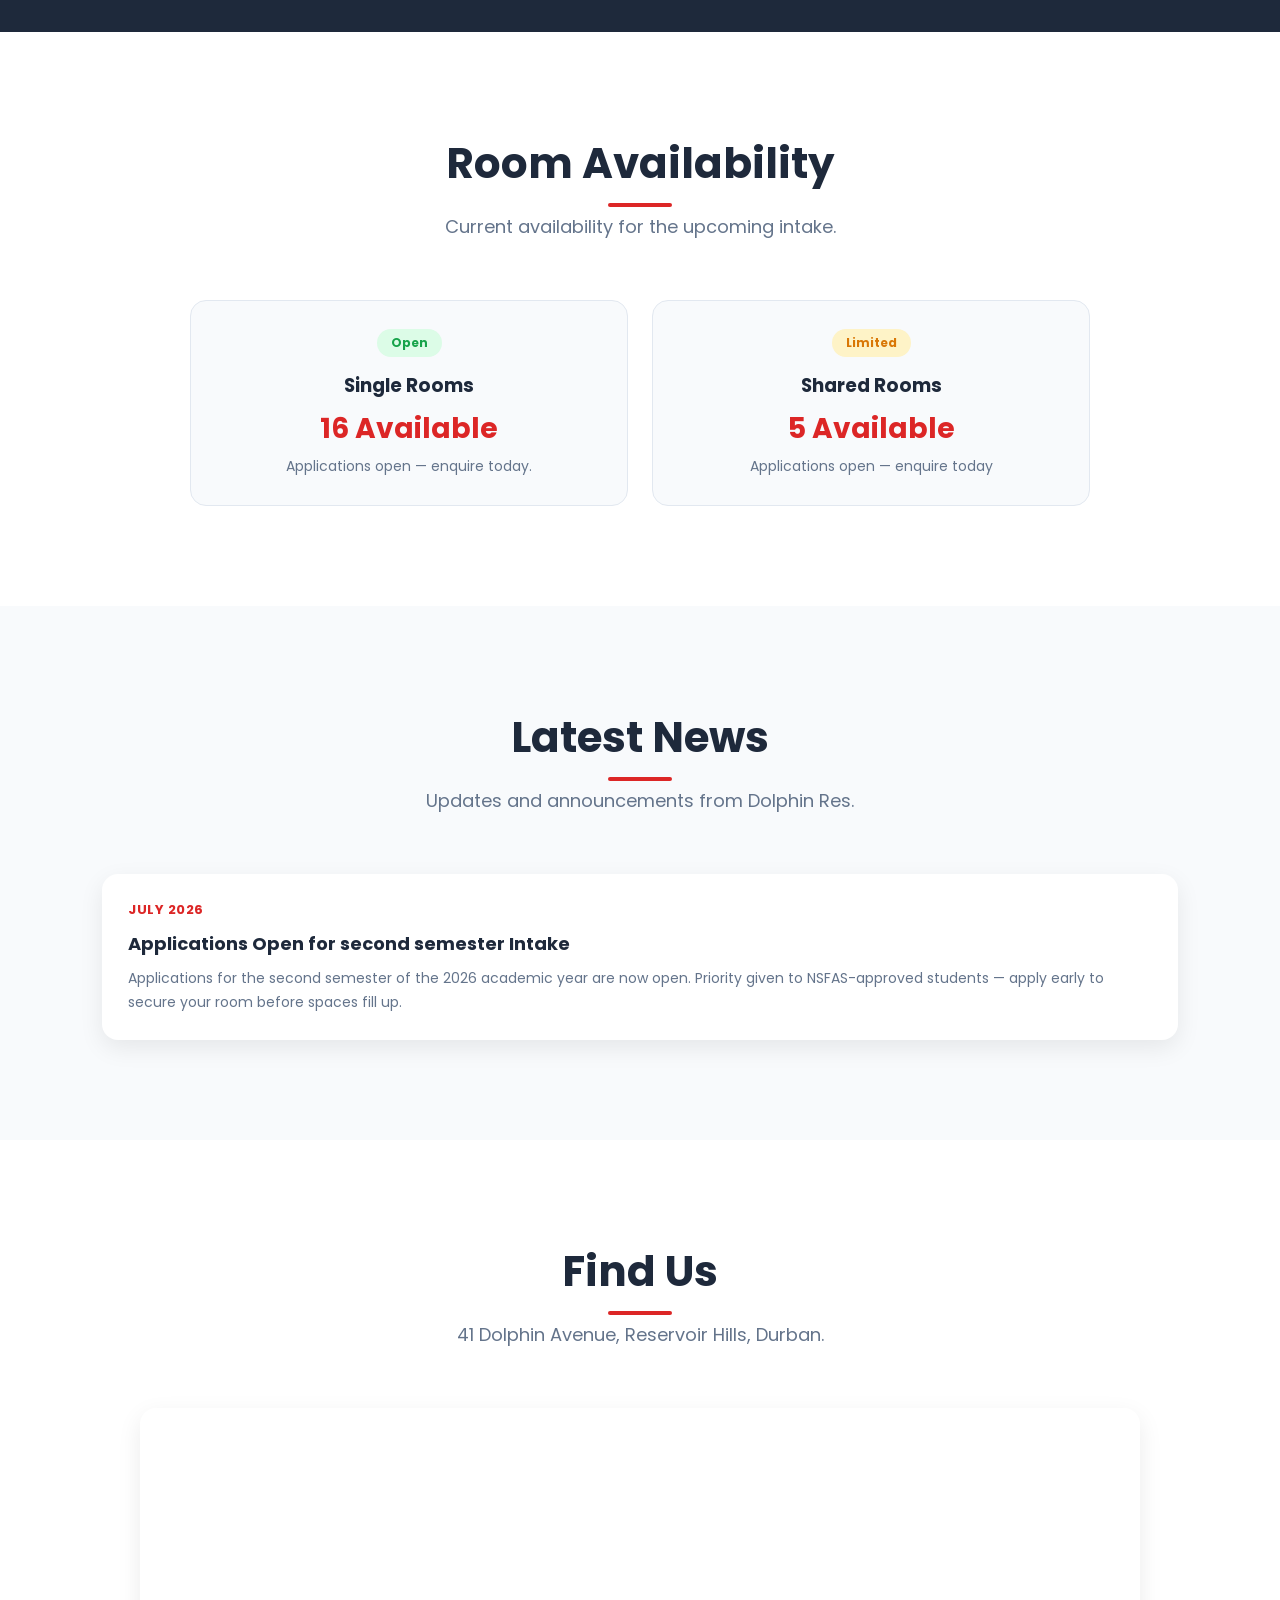
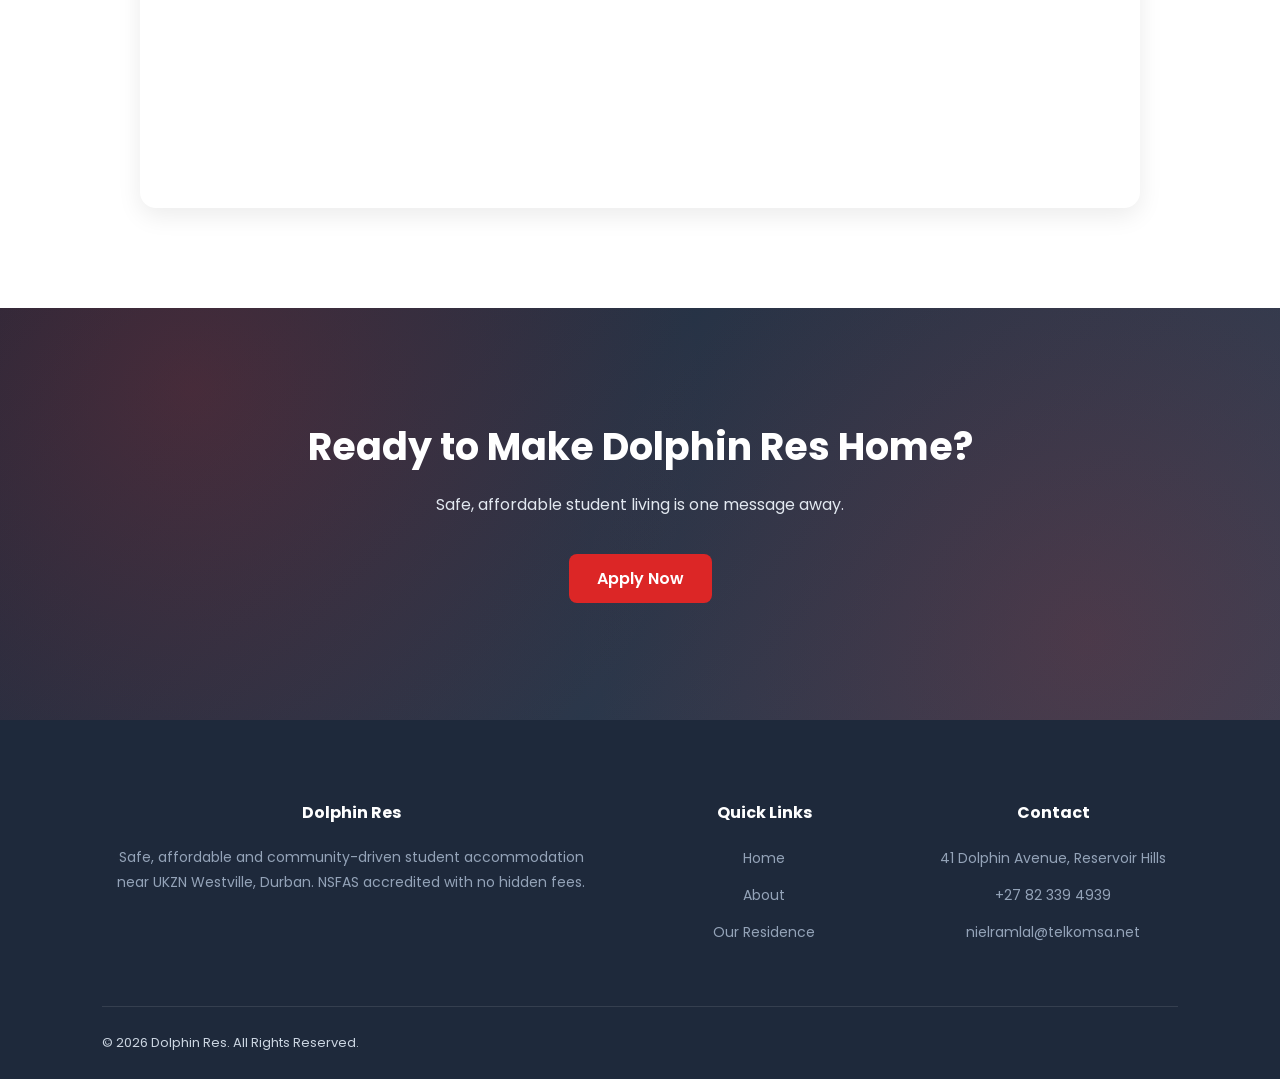
==== commit 990d5871: "update" ====
--- a/index.html
+++ b/index.html
@@ -37,10 +37,10 @@
   "@type": "LodgingBusiness",
   "name": "Dolphin Res",
   "description": "Private accommodation in Reservoir Hills, Durban, minutes from UKZN Westville.",
-  "url": "https://www.dolphinres.co.za/",
+  "url": "https://dolphinres.co.za/",
   "telephone": "+27823394939",
   "email": "nielramlal@telkomsa.net",
-  "image": "https://www.dolphinres.co.za/images/hero.jpeg",
+  "image": "https://dolphinres.co.za/images/hero.jpeg",
   "address": {
     "@type": "PostalAddress",
     "streetAddress": "41 Dolphin Avenue",
